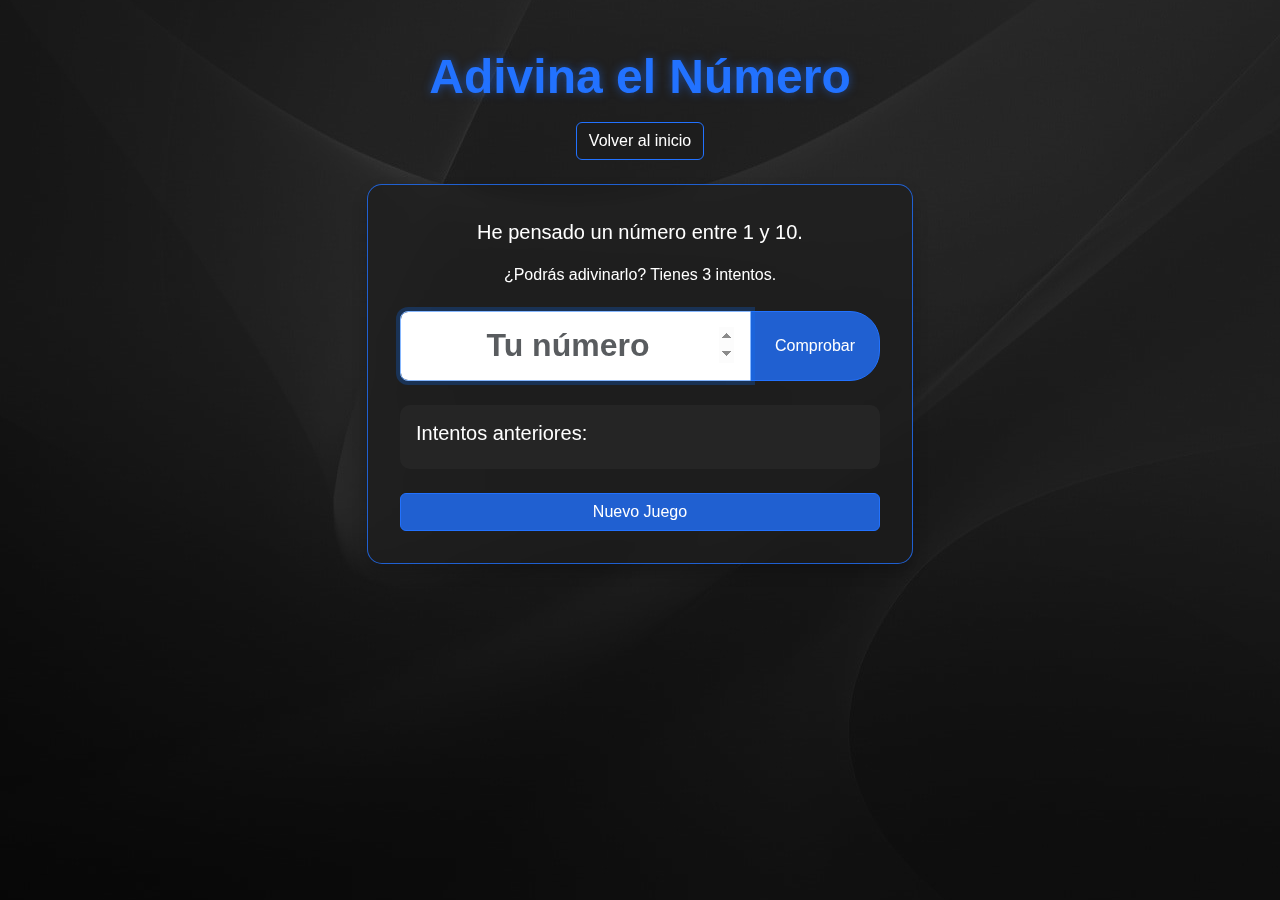
==== src/adivinaNumero.html @ 1de229c6 "up" ====
<!DOCTYPE html>
<html lang="es">
<head>
    <meta charset="UTF-8">
    <meta name="viewport" content="width=device-width, initial-scale=1.0">
    <title>Adivina el Número</title>
    <link href="https://cdn.jsdelivr.net/npm/bootstrap@5.3.0/dist/css/bootstrap.min.css" rel="stylesheet">
    <link rel="stylesheet" href="https://cdn.jsdelivr.net/npm/bootstrap-icons@1.10.0/font/bootstrap-icons.css">
    <link rel="stylesheet" href="/src/css/adivinaNumero.css">
</head>
<body>
    <div class="container py-5">
        <header class="text-center mb-4">
            <h1 class="display-5">Adivina el Número</h1>
            <a href="/index.html" class="btn btn-outline-secondary mt-2">Volver al inicio</a>
        </header>

        <div class="row justify-content-center">
            <div class="col-md-6">
                <div class="game-card">
                    <div class="mb-4 text-center">
                        <p class="lead">He pensado un número entre 1 y 10.</p>
                        <p>¿Podrás adivinarlo? Tienes <span id="intentos-restantes">3</span> intentos.</p>
                    </div>
                    
                    <div class="number-picker mb-4">
                        <div class="input-group">
                            <input type="number" id="guess-input" class="form-control form-control-lg text-center" min="1" max="10" placeholder="Tu número">
                            <button id="comprobar-btn" class="btn btn-primary">Comprobar</button>
                        </div>
                    </div>
                    
                    <div id="resultado" class="text-center mb-4 result-container d-none">
                        <div id="mensaje-resultado" class="mb-2"></div>
                        <div id="numero-secreto" class="secret-number mb-3 d-none"></div>
                    </div>
                    
                    <div class="attempts-container">
                        <h5>Intentos anteriores:</h5>
                        <div id="intentos" class="d-flex flex-wrap gap-2 justify-content-center">
                            <!-- Los intentos se agregarán aquí dinámicamente -->
                        </div>
                    </div>
                    
                    <div class="d-grid gap-2 mt-4">
                        <button id="nuevo-juego-btn" class="btn btn-success">Nuevo Juego</button>
                    </div>
                </div>
            </div>
        </div>
    </div>

    <script src="https://cdn.jsdelivr.net/npm/bootstrap@5.3.0/dist/js/bootstrap.bundle.min.js"></script>
    <script src="/src/js/adivinaNumero.js"></script>
</body>
</html>
---- src/css/adivinaNumero.css ----
@import url('../css/index.css');

body {
    background-color: var(--color-secondary);
    font-family: 'Segoe UI', Tahoma, Geneva, Verdana, sans-serif;
    color: var(--color-text);
}

.game-card {
    background-color: var(--trans-card);
    border-radius: 15px;
    padding: 2rem;
    box-shadow: 0 8px 16px var(--color-shadow);
    border: 1px solid var(--trans-primary);
    backdrop-filter: blur(8px);
}

h1.display-5 {
    color: var(--color-primary);
    font-weight: 600;
    text-shadow: 0 0 10px rgba(34, 114, 255, 0.5);
}

.number-picker input {
    font-size: 2rem;
    font-weight: bold;
    height: 70px;
    border-color: var(--trans-primary);
    background-color: var(--trans-element);
    color: var(--color-text);
    backdrop-filter: blur(5px);
}

.attempts-container {
    background-color: rgba(42, 42, 42, 0.7);
    padding: 1rem;
    border-radius: 10px;
    margin-top: 1rem;
    color: var(--color-text);
    backdrop-filter: blur(5px);
}

.result-container {
    padding: 1rem;
    border-radius: 10px;
    transition: all 0.3s;
    backdrop-filter: blur(5px);
}

.result-container.success {
    background-color: var(--trans-primary);
    color: var(--color-text);
}

.result-container.error {
    background-color: rgba(42, 42, 42, 0.7);
    color: var(--color-text);
}

#mensaje-resultado {
    font-size: 1.2rem;
    font-weight: 500;
}

.secret-number {
    font-size: 3rem;
    font-weight: bold;
    color: var(--color-primary);
    text-shadow: 0 0 10px rgba(34, 114, 255, 0.3);
}

.attempt-badge {
    width: 40px;
    height: 40px;
    border-radius: 50%;
    display: flex;
    align-items: center;
    justify-content: center;
    font-weight: bold;
    font-size: 1.2rem;
    backdrop-filter: blur(5px);
}

.attempt-badge.correct {
    background-color: var(--trans-primary);
    color: var(--color-text);
}

.attempt-badge.incorrect {
    background-color: rgba(42, 42, 42, 0.7);
    color: var(--color-text);
}

.btn-success {
    background-color: var(--trans-button);
    border-color: var(--color-primary);
    color: var(--color-text);
    backdrop-filter: blur(5px);
}

.btn-success:hover {
    background-color: var(--color-primary);
    border-color: var(--color-primary);
    color: var(--color-text);
    box-shadow: 0 0 15px var(--color-primary-shadow);
}
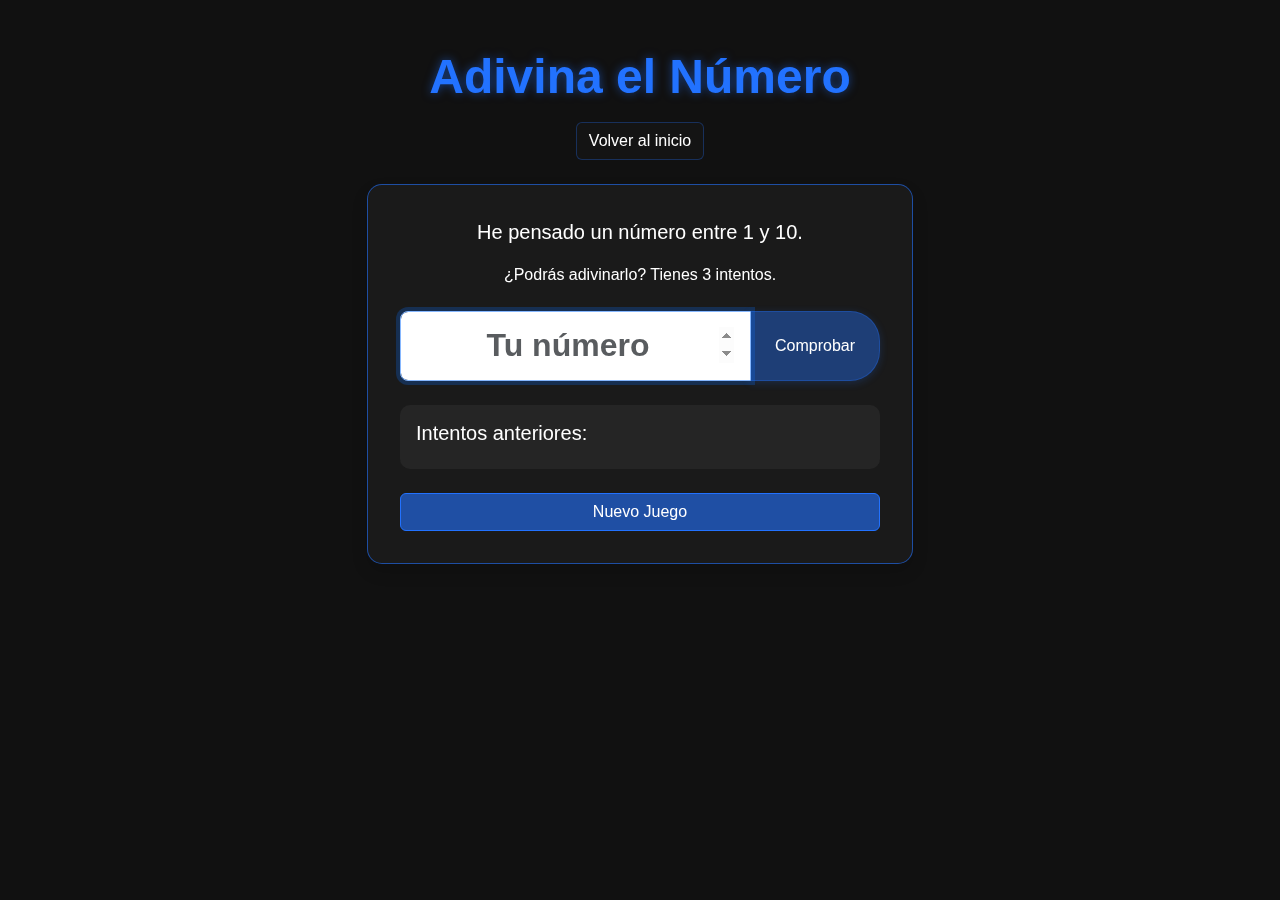
==== commit 9b01052d: "animate" ====
--- a/src/adivinaNumero.html
+++ b/src/adivinaNumero.html
@@ -7,8 +7,24 @@
     <link href="https://cdn.jsdelivr.net/npm/bootstrap@5.3.0/dist/css/bootstrap.min.css" rel="stylesheet">
     <link rel="stylesheet" href="https://cdn.jsdelivr.net/npm/bootstrap-icons@1.10.0/font/bootstrap-icons.css">
     <link rel="stylesheet" href="/src/css/adivinaNumero.css">
+    <link rel="stylesheet" href="/src/css/animations.css">
 </head>
 <body>
+    <div class="area">
+        <ul class="circles">
+            <li></li>
+            <li></li>
+            <li></li>
+            <li></li>
+            <li></li>
+            <li></li>
+            <li></li>
+            <li></li>
+            <li></li>
+            <li></li>
+        </ul>
+    </div>
+    
     <div class="container py-5">
         <header class="text-center mb-4">
             <h1 class="display-5">Adivina el Número</h1>
--- a/src/css/animations.css
+++ b/src/css/animations.css
@@ -0,0 +1,148 @@
+/* Importación de fuentes de Google Fonts */
+@import url('https://fonts.googleapis.com/css?family=Exo:400,700');
+
+/* Contenedor principal de la animación */
+.area{
+    position: fixed;
+    top: 0;
+    left: 0;
+    width: 100%;
+    height: 100vh;
+    z-index: -2; /* Coloca la animación detrás del contenido principal */
+    overflow: hidden;
+}
+
+/* Contenedor de los elementos animados (círculos) */
+.circles{
+    position: absolute;
+    top: 0;
+    left: 0;
+    width: 100%;
+    height: 100%;
+    overflow: hidden;
+}
+
+/* Estilos base para todos los círculos */
+.circles li{
+    position: absolute;
+    display: block;
+    list-style: none;
+    width: 20px;
+    height: 20px;
+    background: rgba(34, 114, 255, 0.3); /* Color base más transparente */
+    animation: animate 25s linear infinite; /* Aplica la animación principal */
+    bottom: -150px; /* Comienza fuera de la pantalla (abajo) */
+    border-radius: 5px; /* Bordes ligeramente redondeados al inicio */
+}
+
+/* Personalización del círculo #1 */
+.circles li:nth-child(1){
+    left: 25%;
+    width: 80px;
+    height: 80px;
+    animation-delay: 0s; /* Sin retraso */
+    background: rgba(34, 114, 255, 0.2); /* Más transparente */
+}
+
+/* Personalización del círculo #2 */
+.circles li:nth-child(2){
+    left: 10%;
+    width: 20px;
+    height: 20px;
+    animation-delay: 2s; /* Retrasa el inicio 2 segundos */
+    animation-duration: 12s; /* Duración más corta que la estándar */
+    background: rgba(34, 114, 255, 0.25); /* Más transparente */
+}
+
+/* Personalización del círculo #3 */
+.circles li:nth-child(3){
+    left: 70%;
+    width: 20px;
+    height: 20px;
+    animation-delay: 4s; /* Retrasa el inicio 4 segundos */
+    background: rgba(34, 114, 255, 0.15); /* Más transparente */
+}
+
+/* Personalización del círculo #4 */
+.circles li:nth-child(4){
+    left: 40%;
+    width: 60px;
+    height: 60px;
+    animation-delay: 0s;
+    animation-duration: 18s; /* Duración personalizada */
+    background: rgba(34, 114, 255, 0.3); /* Más transparente */
+}
+
+/* Personalización del círculo #5 */
+.circles li:nth-child(5){
+    left: 65%;
+    width: 20px;
+    height: 20px;
+    animation-delay: 0s;
+    background: rgba(34, 114, 255, 0.2); /* Más transparente */
+}
+
+/* Personalización del círculo #6 */
+.circles li:nth-child(6){
+    left: 75%;
+    width: 110px;
+    height: 110px;
+    animation-delay: 3s; /* Retrasa el inicio 3 segundos */
+    background: rgba(34, 114, 255, 0.15); /* Más transparente */
+}
+
+/* Personalización del círculo #7 */
+.circles li:nth-child(7){
+    left: 35%;
+    width: 150px;
+    height: 150px;
+    animation-delay: 7s; /* Retrasa el inicio 7 segundos */
+    background: rgba(34, 114, 255, 0.1); /* Muy transparente */
+}
+
+/* Personalización del círculo #8 */
+.circles li:nth-child(8){
+    left: 50%;
+    width: 25px;
+    height: 25px;
+    animation-delay: 15s; /* Retraso largo */
+    animation-duration: 45s; /* Duración muy larga */
+    background: rgba(34, 114, 255, 0.25); /* Más transparente */
+}
+
+/* Personalización del círculo #9 */
+.circles li:nth-child(9){
+    left: 20%;
+    width: 15px;
+    height: 15px;
+    animation-delay: 2s;
+    animation-duration: 35s; /* Duración larga */
+    background: rgba(34, 114, 255, 0.2); /* Más transparente */
+}
+
+/* Personalización del círculo #10 */
+.circles li:nth-child(10){
+    left: 85%;
+    width: 150px;
+    height: 150px;
+    animation-delay: 0s;
+    animation-duration: 11s; /* Duración personalizada */
+    background: rgba(34, 114, 255, 0.1); /* Muy transparente */
+}
+
+/* Definición de la animación principal */
+@keyframes animate {
+    /* Estado inicial: posición original, opacidad completa, sin bordes redondeados */
+    0%{
+        transform: translateY(0) rotate(0deg); /* Sin desplazamiento ni rotación */
+        opacity: 1; /* Completamente visible */
+        border-radius: 0; /* Sin redondeo */
+    }
+
+    /* Estado final: elevado, rotado, transparente y circular */
+    100%{
+        transform: translateY(-1000px) rotate(720deg); /* Sube y gira dos vueltas completas */
+        opacity: 0; /* Desaparece */
+        border-radius: 50%; /* Se vuelve completamente circular */
+    }
+} 